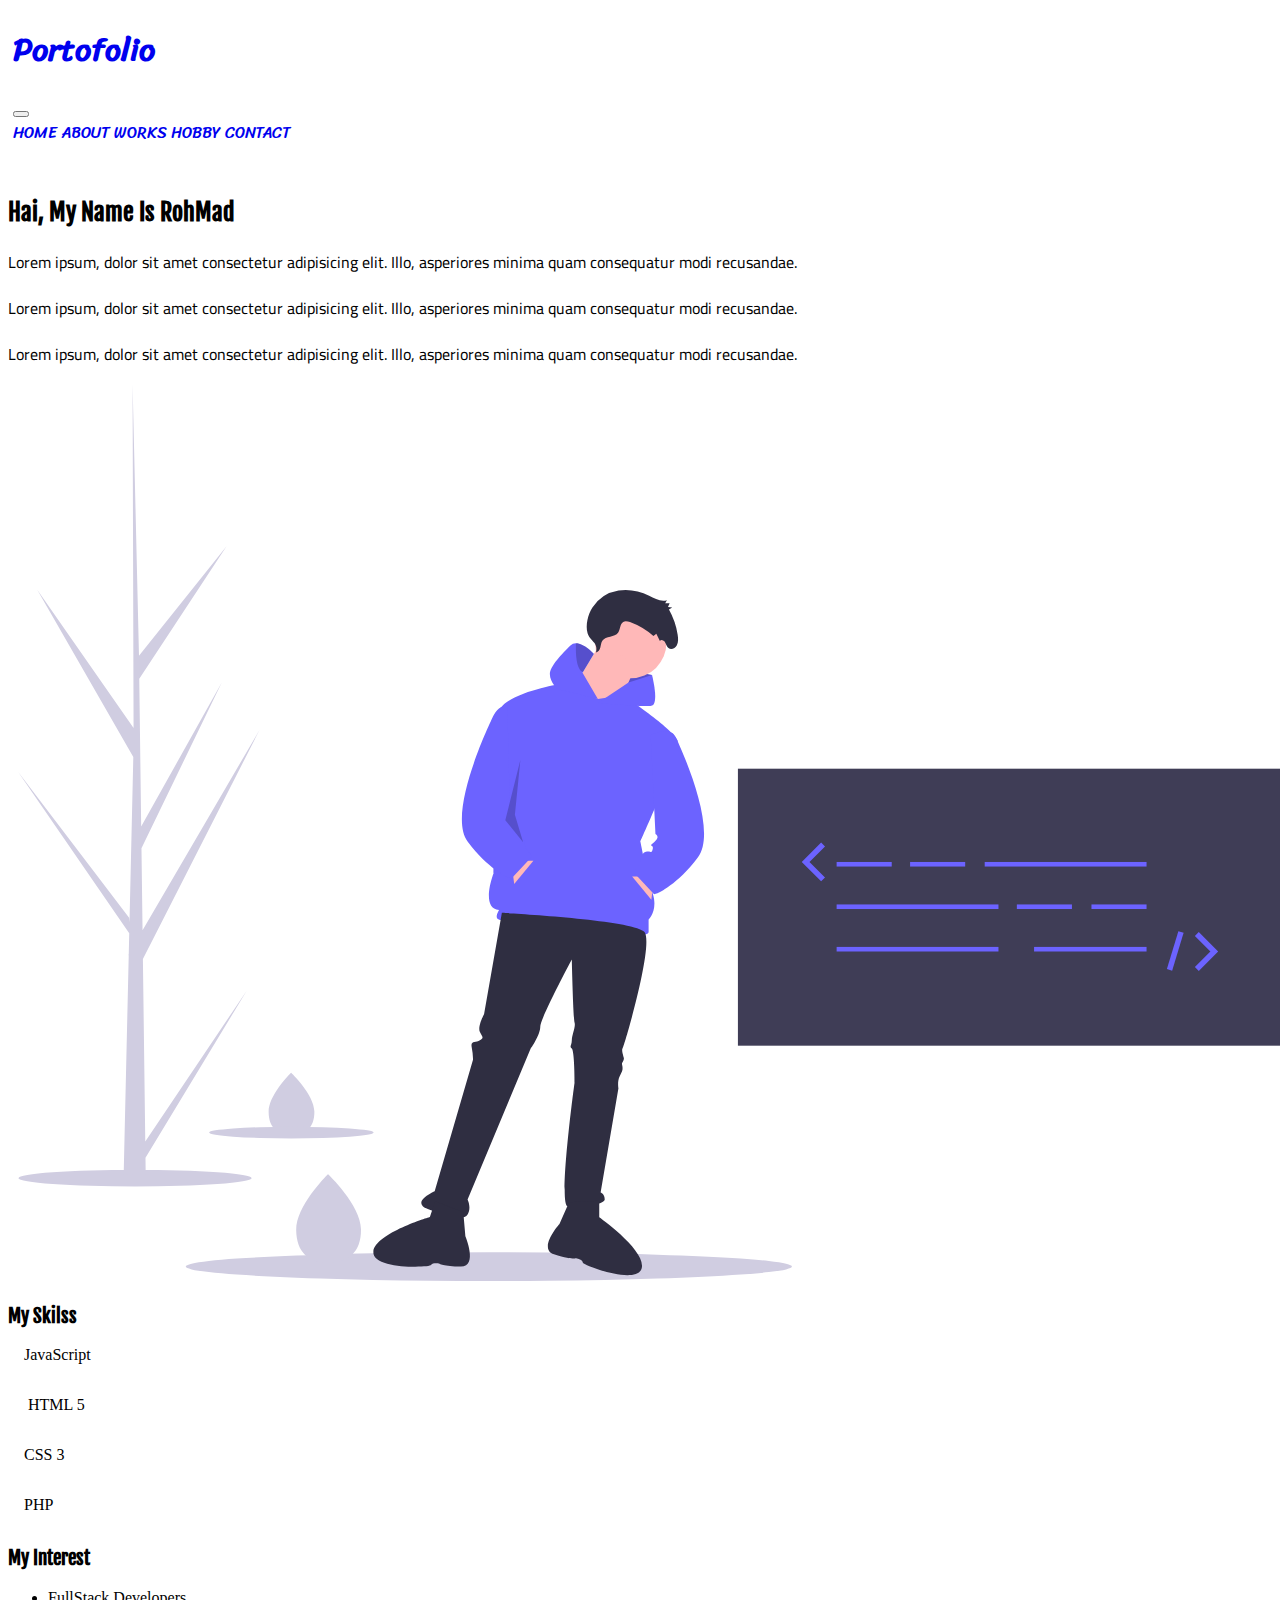
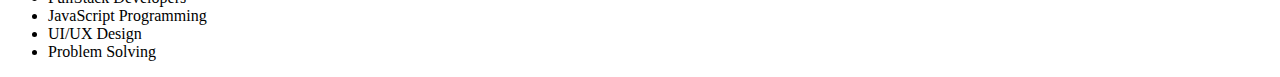
==== about.html @ 6f8a6ea6 "Portofolio Menggunakan Bootstrap" ====
<!DOCTYPE html>
<html lang="en">
  <head>
    <!-- Required meta tags -->
    <meta charset="utf-8" />
    <meta
      name="viewport"
      content="width=device-width, initial-scale=1, shrink-to-fit=no"
    />

    <!-- Bootstrap CSS -->
    <link
      rel="stylesheet"
      href="https://stackpath.bootstrapcdn.com/bootstrap/4.5.0/css/bootstrap.min.css"
      integrity="sha384-9aIt2nRpC12Uk9gS9baDl411NQApFmC26EwAOH8WgZl5MYYxFfc+NcPb1dKGj7Sk"
      crossorigin="anonymous"
    />

    <link rel="stylesheet" href="/assets/style/about.css" />
    <title>Portofolio RohMad</title>
  </head>
  <body>
    <nav class="navbar navbar-expand-lg navbar-light bg-transparent">
      <div class="container">
        <a class="navbar-brand" href="#"><h1 id="title">Portofolio</h1></a>
        <button
          class="navbar-toggler"
          type="button"
          data-toggle="collapse"
          data-target="#navbarNavAltMarkup"
          aria-controls="navbarNavAltMarkup"
          aria-expanded="false"
          aria-label="Toggle navigation"
        >
          <span class="navbar-toggler-icon"></span>
        </button>
        <div
          class="collapse navbar-collapse"
          id="navbarNavAltMarkup"
          style="justify-content: flex-end;"
        >
          <div class="navbar-nav" id="nav-menu">
            <a class="nav-item nav-link" href="index.html">HOME</a>
            <a class="nav-item nav-link active" href="about.html">ABOUT</a>
            <a class="nav-item nav-link" href="works.html">WORKS</a>
            <a class="nav-item nav-link" href="hobby.html">HOBBY</a>
            <a class="nav-item nav-link" href="contact.html">CONTACT</a>
          </div>
        </div>
      </div>
    </nav>
    <div class="container-md d-flex">
      <div class="row">
        <div class="col-md">
          <div class="profile">
            <h2 id="name">Hai, My Name Is RohMad</h2>
            <p id="describe">
              Lorem ipsum, dolor sit amet consectetur adipisicing elit. Illo,
              asperiores minima quam consequatur modi recusandae.
            </p>
            <p id="describe">
              Lorem ipsum, dolor sit amet consectetur adipisicing elit. Illo,
              asperiores minima quam consequatur modi recusandae.
            </p>
            <p id="describe">
              Lorem ipsum, dolor sit amet consectetur adipisicing elit. Illo,
              asperiores minima quam consequatur modi recusandae.
            </p>
          </div>
        </div>
        <div class="col-md">
          <img
            src="./assets/images/myprofile.svg"
            width="100%"
            height="100%"
            alt=""
          />
        </div>
      </div>
    </div>

    <div class="container mt-5">
      <div class="row">
        <div class="col-md-5">
          <h3 id="name">My Skilss</h3>
          <div class="progress">
            <div
              class="text-left progress-bar bg-primary progress-bar-striped progress-bar-animated progress-bar"
              role="progressbar"
              style="width: 70%;"
            >
              &nbsp;&nbsp;&nbsp;&nbsp;JavaScript
            </div>
          </div>
          <div class="progress">
            <div
              class="text-left progress-bar bg-warning progress-bar-striped progress-bar-animated progress-bar"
              role="progressbar"
              style="width: 90%;"
            >
              &nbsp;&nbsp;&nbsp;&nbsp; HTML 5
            </div>
          </div>
          <div class="progress">
            <div
              class="text-left progress-bar bg-success progress-bar-striped progress-bar-animated progress-bar"
              role="progressbar"
              style="width: 80%;"
            >
              &nbsp;&nbsp;&nbsp;&nbsp;CSS 3
            </div>
          </div>
          <div class="progress">
            <div
              class="text-left progress-bar bg-danger progress-bar-striped progress-bar-animated progress-bar"
              role="progressbar"
              style="width: 60%;"
            >
              &nbsp;&nbsp;&nbsp;&nbsp;PHP
            </div>
          </div>
        </div>
        <div class="col-md-2"></div>
        <div class="col-md">
          <h3 id="name">My Interest</h3>
          <ul class="list-group list-group-flush">
            <li class="list-group-item">FullStack Developers</li>
            <li class="list-group-item">JavaScript Programming</li>
            <li class="list-group-item">UI/UX Design</li>
            <li class="list-group-item">Problem Solving</li>
          </ul>
        </div>
      </div>
    </div>

    <!-- Optional JavaScript -->
    <!-- jQuery first, then Popper.js, then Bootstrap JS -->
    <script
      src="https://code.jquery.com/jquery-3.5.1.slim.min.js"
      integrity="sha384-DfXdz2htPH0lsSSs5nCTpuj/zy4C+OGpamoFVy38MVBnE+IbbVYUew+OrCXaRkfj"
      crossorigin="anonymous"
    ></script>
    <script
      src="https://cdn.jsdelivr.net/npm/popper.js@1.16.0/dist/umd/popper.min.js"
      integrity="sha384-Q6E9RHvbIyZFJoft+2mJbHaEWldlvI9IOYy5n3zV9zzTtmI3UksdQRVvoxMfooAo"
      crossorigin="anonymous"
    ></script>
    <script
      src="https://stackpath.bootstrapcdn.com/bootstrap/4.5.0/js/bootstrap.min.js"
      integrity="sha384-OgVRvuATP1z7JjHLkuOU7Xw704+h835Lr+6QL9UvYjZE3Ipu6Tp75j7Bh/kR0JKI"
      crossorigin="anonymous"
    ></script>
  </body>
</html>
---- assets/style/about.css ----
@import url('https://fonts.googleapis.com/css2?family=Cairo:wght@300&family=Fjalla+One&family=Roboto+Slab&family=Sriracha&display=swap');

/* .col-md {
  border: 1px solid black;
} */

#title,
#nav-menu {
    font-family: "Sriracha", cursive;
}

#name {
    font-family: 'Fjalla One', sans-serif;

}

#describe {
    font-family: 'Cairo', sans-serif;
}

.navbar {
    margin-left: 5px;
    margin-right: 5px;
}

.container-md {
    margin-top: 50px;
}

img {
    margin-left: 10px;
}

a {
    text-decoration: none;
}

.progress {
    margin-top: 10px;
    margin-bottom: 20px;
    height: 30px
}
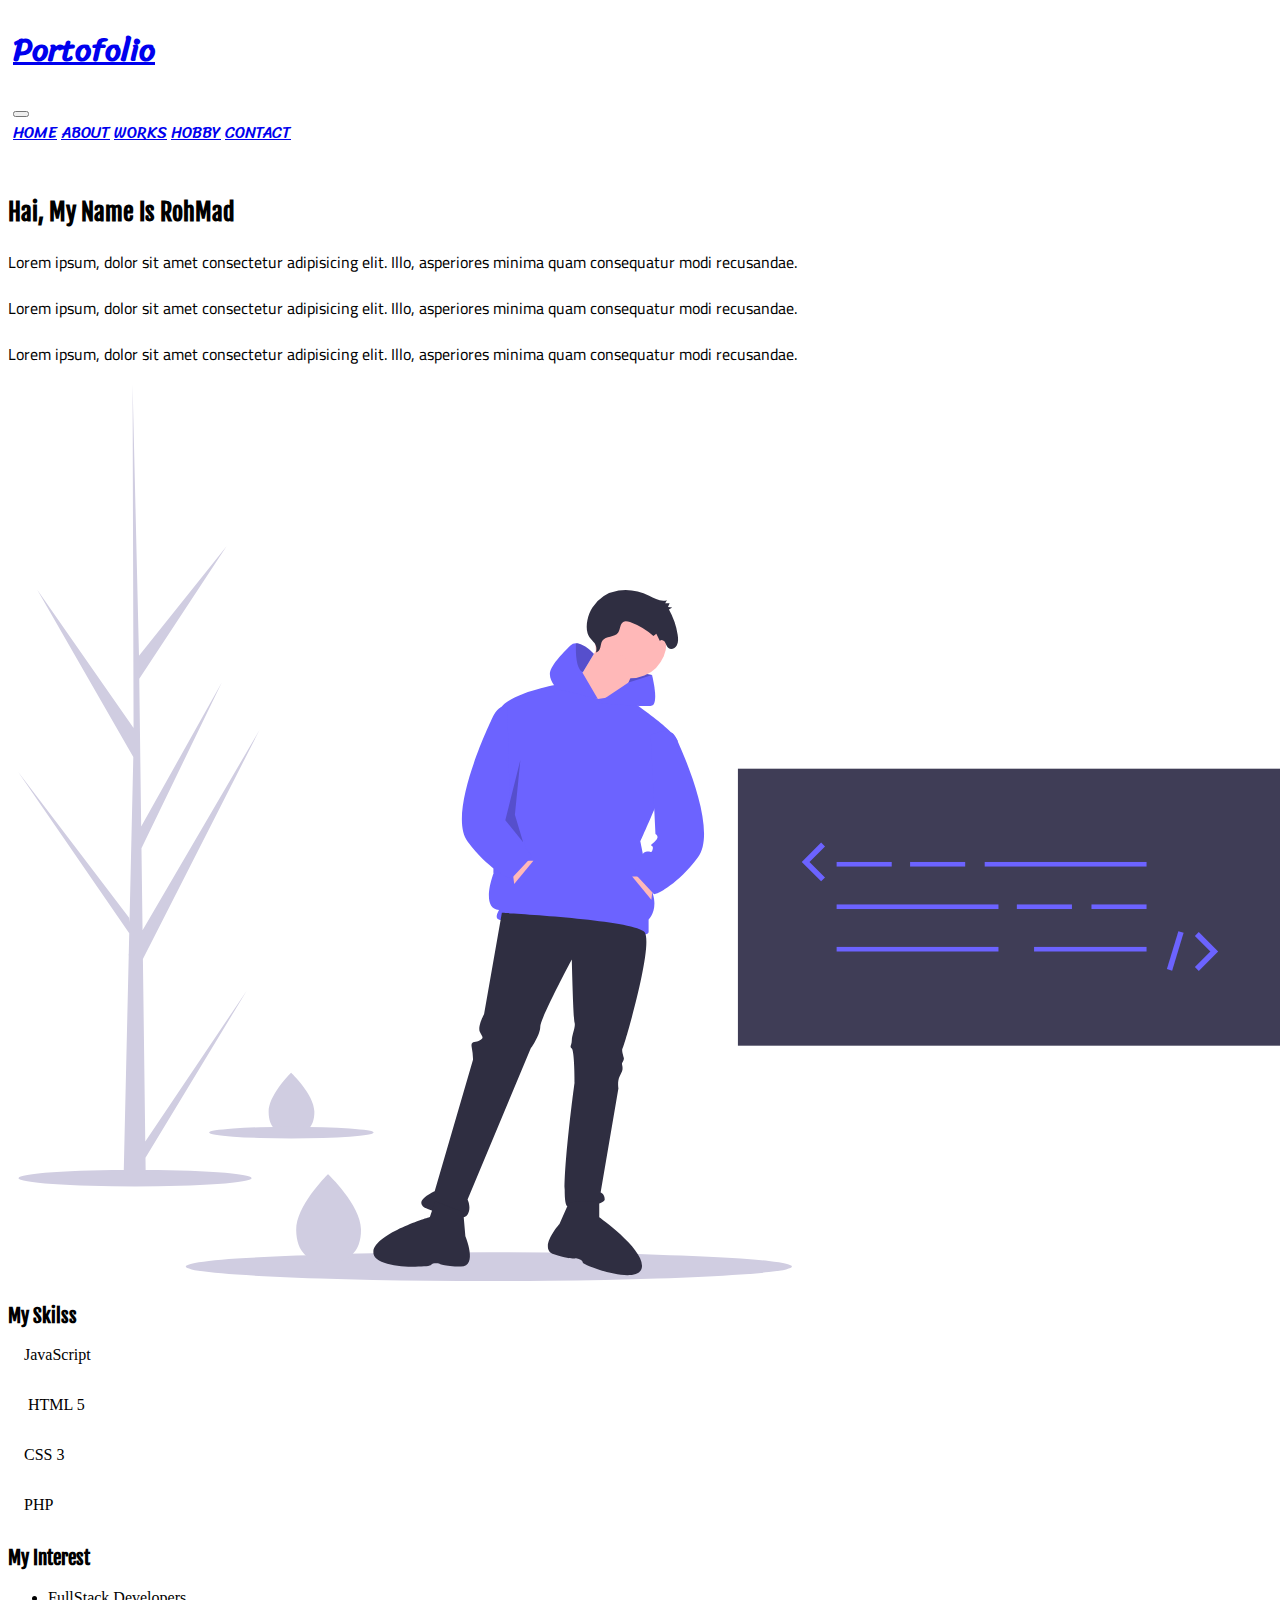
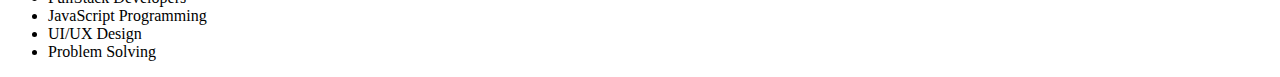
==== commit 25177fa0: "Update Responsive Moblie" ====
--- a/about.html
+++ b/about.html
@@ -6,6 +6,12 @@
     <meta
       name="viewport"
       content="width=device-width, initial-scale=1, shrink-to-fit=no"
+    />
+
+    <!-- CSS Animation -->
+    <link
+      rel="stylesheet"
+      href="https://cdnjs.cloudflare.com/ajax/libs/animate.css/4.0.0/animate.min.css"
     />
 
     <!-- Bootstrap CSS -->
@@ -20,9 +26,13 @@
     <title>Portofolio RohMad</title>
   </head>
   <body>
-    <nav class="navbar navbar-expand-lg navbar-light bg-transparent">
+    <nav
+      class="animate__animated animate__fadeIn navbar navbar-expand-lg navbar-light bg-transparent"
+    >
       <div class="container">
-        <a class="navbar-brand" href="#"><h1 id="title">Portofolio</h1></a>
+        <a class="navbar-brand" href="index.html"
+          ><h1 id="title">Portofolio</h1></a
+        >
         <button
           class="navbar-toggler"
           type="button"
@@ -49,9 +59,9 @@
         </div>
       </div>
     </nav>
-    <div class="container-md d-flex">
+    <div class="container-sm d-flex">
       <div class="row">
-        <div class="col-md">
+        <div class="col-sm animate__animated animate__fadeInDown">
           <div class="profile">
             <h2 id="name">Hai, My Name Is RohMad</h2>
             <p id="describe">
@@ -68,7 +78,7 @@
             </p>
           </div>
         </div>
-        <div class="col-md">
+        <div class="col-sm animate__animated animate__fadeInUp">
           <img
             src="./assets/images/myprofile.svg"
             width="100%"
@@ -80,8 +90,8 @@
     </div>
 
     <div class="container mt-5">
-      <div class="row">
-        <div class="col-md-5">
+      <div class="row animate__animated animate__bounceInUp">
+        <div class="col-sm-5">
           <h3 id="name">My Skilss</h3>
           <div class="progress">
             <div
@@ -120,8 +130,8 @@
             </div>
           </div>
         </div>
-        <div class="col-md-2"></div>
-        <div class="col-md">
+        <div class="col-sm-2"></div>
+        <div class="col-sm">
           <h3 id="name">My Interest</h3>
           <ul class="list-group list-group-flush">
             <li class="list-group-item">FullStack Developers</li>
--- a/assets/style/about.css
+++ b/assets/style/about.css
@@ -11,7 +11,6 @@
 
 #name {
     font-family: 'Fjalla One', sans-serif;
-
 }
 
 #describe {
@@ -23,7 +22,7 @@
     margin-right: 5px;
 }
 
-.container-md {
+.container-sm {
     margin-top: 50px;
 }
 
@@ -31,10 +30,6 @@
     margin-left: 10px;
 }
 
-a {
-    text-decoration: none;
-}
-
 .progress {
     margin-top: 10px;
     margin-bottom: 20px;
